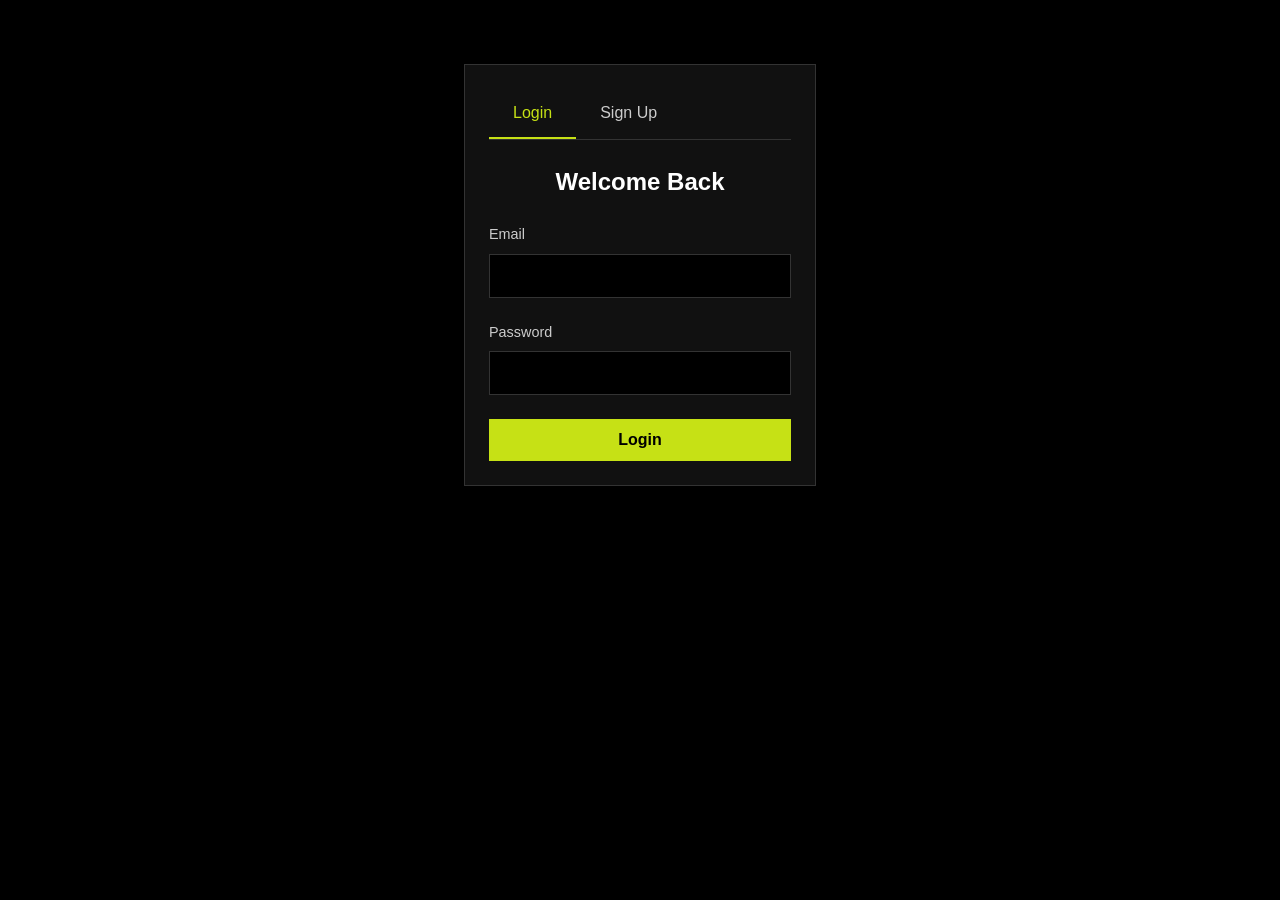
==== frontend/dashboard.html @ c433d8b2 "feat: make UI fully responsive across mobile, tablet, and desktop * Added hamburger menu on mobile s" ====
<!DOCTYPE html>
<html lang="en">
<head>
    <meta charset="UTF-8">
    <meta name="viewport" content="width=device-width, initial-scale=1.0">
    <title>Dashboard - Fluffy Spork</title>
    <link rel="stylesheet" href="css/style.css">
</head>
<body>
    <nav class="navbar">
        <div class="container">
            <div class="navbar-brand">Fluffy Spork</div>
            <button class="mobile-menu-btn" aria-label="Toggle menu">
                <span></span>
                <span></span>
                <span></span>
            </button>
            <ul class="navbar-nav">
                <li><a href="dashboard.html" class="nav-link active">Dashboard</a></li>
                <li><a href="services.html" class="nav-link">Services</a></li>
                <li><a href="new-service.html" class="nav-link">New Service</a></li>
                <li><a href="profile.html" class="nav-link">Profile</a></li>
                <li><a href="#" id="logout-btn" class="nav-link">Logout</a></li>
            </ul>
        </div>
    </nav>

    <main class="main-content container">
        <div class="flex justify-between align-center mb-3">
            <h1>Dashboard</h1>
            <a href="new-service.html" class="btn btn-primary">Add New Service</a>
        </div>

        <div id="dashboard-alert" class="alert"></div>

        <div class="dashboard-grid mb-3">
            <div class="card">
                <h3>Total Services</h3>
                <h1 id="stat-total" class="mt-1">...</h1>
            </div>
            <div class="card">
                <h3>Success Rate (24h)</h3>
                <h1 id="stat-success" class="mt-1">...</h1>
            </div>
            <div class="card">
                <h3>Active Services</h3>
                <h1 id="stat-active" class="mt-1">...</h1>
            </div>
        </div>

        <div class="card">
            <div class="card-header">
                <h2>Recent History</h2>
                <button class="btn btn-sm btn-outline" id="refresh-history">Refresh</button>
            </div>
            <div class="table-responsive">
                <table>
                    <thead>
                        <tr>
                            <th data-label="Time">Time</th>
                            <th data-label="Service">Service</th>
                            <th data-label="Status">Status</th>
                            <th data-label="Duration">Duration</th>
                        </tr>
                    </thead>
                    <tbody id="history-table-body">
                        <tr>
                            <td colspan="4" class="text-center">Loading history...</td>
                        </tr>
                    </tbody>
                </table>
            </div>
        </div>
    </main>

    <script src="js/auth.js"></script>
    <script src="js/api.js"></script>
    <script src="js/app.js"></script>
    <script>
        document.addEventListener('DOMContentLoaded', async () => {
            Auth.requireAuth();

            const loadDashboard = async () => {
                try {
                    // Fetch services
                    const services = await ApiClient.get('/services');
                    document.getElementById('stat-total').textContent = services.length;
                    const activeCount = services.filter(s => s.active).length;
                    document.getElementById('stat-active').textContent = activeCount;

                    // Fetch history
                    const history = await ApiClient.get('/history?limit=10');
                    const tbody = document.getElementById('history-table-body');

                    if (history.length === 0) {
                        tbody.innerHTML = '<tr><td colspan="4" class="text-center text-muted">No history available yet.</td></tr>';
                        document.getElementById('stat-success').textContent = 'N/A';
                    } else {
                        tbody.innerHTML = history.map(h => {
                            const statusBadge = h.status === 'success'
                                ? '<span class="badge badge-success">Success</span>'
                                : '<span class="badge badge-error">Failed</span>';

                            // Find service name
                            const service = services.find(s => s.id === h.service_id);
                            const serviceName = service ? service.name : `Service #${h.service_id}`;

                            return `
                                <tr>
                                    <td data-label="Time">${App.formatDate(h.timestamp)}</td>
                                    <td data-label="Service">${App.escapeHtml(serviceName)}</td>
                                    <td data-label="Status">${statusBadge}</td>
                                    <td data-label="Duration">${h.duration_ms ? h.duration_ms + ' ms' : '-'}</td>
                                </tr>
                            `;
                        }).join('');

                        // Calculate basic success rate from recent history
                        const successful = history.filter(h => h.status === 'success').length;
                        const rate = Math.round((successful / history.length) * 100);
                        document.getElementById('stat-success').textContent = `${rate}%`;
                    }
                } catch (error) {
                    App.showAlert('dashboard-alert', 'Failed to load dashboard data: ' + error.message, 'error');
                }
            };

            await loadDashboard();

            document.getElementById('refresh-history').addEventListener('click', async (e) => {
                const btn = e.target;
                btn.disabled = true;
                btn.textContent = 'Refreshing...';
                await loadDashboard();
                btn.textContent = 'Refresh';
                btn.disabled = false;
            });
        });
    </script>
</body>
</html>
---- frontend/css/style.css ----
:root {
  --bg-dark: #000000;
  --bg-card: #111111;
  --bg-hover: #222222;
  --text-main: #ffffff;
  --text-muted: #cccccc;
  --primary: #C6E115;
  --primary-hover: #b3cc13;
  --danger: #cf6679;
  --danger-hover: #ff4d6d;
  --success: #C6E115;
  --success-hover: #b3cc13;
  --border: #333333;
  --radius: 0px;
  --font-family: -apple-system, BlinkMacSystemFont, "Segoe UI", Roboto, Helvetica, Arial, sans-serif;
  --transition: 0.2s ease-in-out;
}

* {
  box-sizing: border-box;
  margin: 0;
  padding: 0;
}

body {
  font-family: var(--font-family);
  background-color: var(--bg-dark);
  color: var(--text-main);
  line-height: 1.5;
  min-height: 100vh;
  display: flex;
  flex-direction: column;
}

a {
  color: var(--primary);
  text-decoration: none;
  transition: color var(--transition);
}

a:hover {
  color: var(--primary-hover);
}

h1, h2, h3, h4, h5, h6 {
  margin-bottom: 1rem;
  font-weight: 600;
}

/* Layout */
.container {
  width: 100%;
  max-width: 1000px;
  margin: 0 auto;
  padding: 0 1.5rem;
}

.main-content {
  flex: 1;
  padding: 2rem 0;
}

/* Navbar */
.navbar {
  background-color: var(--bg-card);
  border-bottom: 1px solid var(--border);
  padding: 1rem 0;
}

.navbar .container {
  display: flex;
  justify-content: space-between;
  align-items: center;
}

.navbar-brand {
  font-size: 1.25rem;
  font-weight: bold;
  color: var(--text-main);
}

.navbar-nav {
  display: flex;
  gap: 1.5rem;
  list-style: none;
  align-items: center;
}

.nav-link {
  color: var(--text-muted);
  font-weight: 500;
}

.nav-link:hover, .nav-link.active {
  color: var(--text-main);
}

/* Cards */
.card {
  background-color: var(--bg-card);
  border: 1px solid var(--border);
  border-radius: var(--radius);
  padding: 1.5rem;
  margin-bottom: 1.5rem;
  box-shadow: 0 4px 6px rgba(0,0,0,0.1);
}

.card-header {
  display: flex;
  justify-content: space-between;
  align-items: center;
  margin-bottom: 1rem;
  border-bottom: 1px solid var(--border);
  padding-bottom: 0.5rem;
}

.card-header h2, .card-header h3 {
  margin-bottom: 0;
}

/* Forms */
.form-group {
  margin-bottom: 1.5rem;
}

.form-group label {
  display: block;
  margin-bottom: 0.5rem;
  color: var(--text-muted);
  font-size: 0.9rem;
}

.form-control {
  width: 100%;
  padding: 0.75rem 1rem;
  background-color: var(--bg-dark);
  border: 1px solid var(--border);
  border-radius: var(--radius);
  color: var(--text-main);
  font-family: var(--font-family);
  font-size: 1rem;
  transition: border-color var(--transition);
}

.form-control:focus {
  outline: none;
  border-color: var(--primary);
}

select.form-control {
  appearance: none;
  background-image: url("data:image/svg+xml;charset=US-ASCII,%3Csvg%20xmlns%3D%22http%3A%2F%2Fwww.w3.org%2F2000%2Fsvg%22%20width%3D%22292.4%22%20height%3D%22292.4%22%3E%3Cpath%20fill%3D%22%23a0a0a0%22%20d%3D%22M287%2069.4a17.6%2017.6%200%200%200-13-5.4H18.4c-5%200-9.3%201.8-12.9%205.4A17.6%2017.6%200%200%200%200%2082.2c0%205%201.8%209.3%205.4%2012.9l128%20127.9c3.6%203.6%207.8%205.4%2012.8%205.4s9.2-1.8%2012.8-5.4L287%2095c3.5-3.5%205.4-7.8%205.4-12.8%200-5-1.9-9.2-5.4-12.8z%22%2F%3E%3C%2Fsvg%3E");
  background-repeat: no-repeat;
  background-position: right 1rem top 50%;
  background-size: 0.65rem auto;
}

/* Buttons */
.btn {
  display: inline-flex;
  align-items: center;
  justify-content: center;
  padding: 0.75rem 1.5rem;
  border: none;
  border-radius: var(--radius);
  font-family: var(--font-family);
  font-size: 1rem;
  font-weight: 600;
  cursor: pointer;
  transition: all var(--transition);
  text-align: center;
}

.btn:disabled {
  opacity: 0.6;
  cursor: not-allowed;
}

.btn-primary {
  background-color: var(--primary);
  color: #000000;
}

.btn-primary:hover:not(:disabled) {
  background-color: var(--primary-hover);
}

.btn-danger {
  background-color: var(--danger);
  color: var(--bg-dark);
}

.btn-danger:hover:not(:disabled) {
  background-color: var(--danger-hover);
}

.btn-outline {
  background-color: transparent;
  border: 1px solid var(--border);
  color: var(--text-main);
}

.btn-outline:hover:not(:disabled) {
  border-color: var(--text-muted);
  background-color: var(--bg-hover);
}

.btn-sm {
  padding: 0.4rem 0.8rem;
  font-size: 0.875rem;
}

/* Alerts */
.alert {
  padding: 1rem;
  border-radius: var(--radius);
  margin-bottom: 1.5rem;
  display: none;
}

.alert.show {
  display: block;
}

.alert-error {
  background-color: rgba(207, 102, 121, 0.1);
  border: 1px solid var(--danger);
  color: var(--danger);
}

.alert-success {
  background-color: rgba(3, 218, 198, 0.1);
  border: 1px solid var(--success);
  color: var(--success);
}

/* Utilities */
.text-center { text-align: center; }
.text-muted { color: var(--text-muted); }
.mt-1 { margin-top: 0.5rem; }
.mt-2 { margin-top: 1rem; }
.mt-3 { margin-top: 1.5rem; }
.mb-1 { margin-bottom: 0.5rem; }
.mb-2 { margin-bottom: 1rem; }
.mb-3 { margin-bottom: 1.5rem; }
.flex { display: flex; }
.justify-between { justify-content: space-between; }
.align-center { align-items: center; }
.gap-1 { gap: 0.5rem; }
.gap-2 { gap: 1rem; }

/* Dashboard Grids */
.dashboard-grid {
  display: grid;
  grid-template-columns: repeat(auto-fit, minmax(300px, 1fr));
  gap: 1.5rem;
}

/* Tables */
.table-responsive {
  overflow-x: auto;
}

table {
  width: 100%;
  border-collapse: collapse;
}

th, td {
  padding: 1rem;
  text-align: left;
  border-bottom: 1px solid var(--border);
}

th {
  color: var(--text-muted);
  font-weight: 500;
  font-size: 0.9rem;
  text-transform: uppercase;
}

tr:last-child td {
  border-bottom: none;
}

/* Badges */
.badge {
  padding: 0.25rem 0.5rem;
  border-radius: 4px;
  font-size: 0.75rem;
  font-weight: bold;
  text-transform: uppercase;
}
.badge-success {
  background-color: rgba(3, 218, 198, 0.1);
  color: var(--success);
}
.badge-error {
  background-color: rgba(207, 102, 121, 0.1);
  color: var(--danger);
}
.badge-warning {
  background-color: rgba(255, 183, 77, 0.1);
  color: #ffb74d;
}
.badge-muted {
  background-color: rgba(160, 160, 160, 0.1);
  color: var(--text-muted);
}

/* Loading Spinner */
.spinner {
  display: inline-block;
  width: 1rem;
  height: 1rem;
  border: 2px solid rgba(255, 255, 255, 0.3);
  border-radius: 50%;
  border-top-color: #fff;
  animation: spin 1s ease-in-out infinite;
  margin-right: 0.5rem;
}

@keyframes spin {
  to { transform: rotate(360deg); }
}

/* Login/Signup Container */
.auth-container {
  max-width: 400px;
  margin: 4rem auto;
}

/* Tabs */
.tabs {
  display: flex;
  border-bottom: 1px solid var(--border);
  margin-bottom: 1.5rem;
}

.tab {
  padding: 0.75rem 1.5rem;
  cursor: pointer;
  color: var(--text-muted);
  border-bottom: 2px solid transparent;
}

.tab.active {
  color: var(--primary);
  border-bottom-color: var(--primary);
}

.tab-content {
  display: none;
}

.tab-content.active {
  display: block;
}

/* Code block */
pre {
  background-color: var(--bg-dark);
  padding: 1rem;
  border-radius: var(--radius);
  overflow-x: auto;
  font-family: monospace;
  font-size: 0.9rem;
  border: 1px solid var(--border);
}

/* Responsive Additions */
.mobile-menu-btn {
  display: none;
  background: none;
  border: none;
  cursor: pointer;
  padding: 0.5rem;
  z-index: 100;
}

.mobile-menu-btn span {
  display: block;
  width: 25px;
  height: 2px;
  background-color: var(--text-main);
  margin-bottom: 5px;
  transition: all 0.3s ease;
}

.mobile-menu-btn span:last-child {
  margin-bottom: 0;
}

.mobile-menu-btn.active span:nth-child(1) {
  transform: translateY(7px) rotate(45deg);
}

.mobile-menu-btn.active span:nth-child(2) {
  opacity: 0;
}

.mobile-menu-btn.active span:nth-child(3) {
  transform: translateY(-7px) rotate(-45deg);
}

@media (max-width: 768px) {
  .navbar .container {
    flex-wrap: wrap;
  }

  .mobile-menu-btn {
    display: block;
  }

  .navbar-nav {
    display: none;
    width: 100%;
    flex-direction: column;
    gap: 0;
    margin-top: 1rem;
    padding-top: 1rem;
    border-top: 1px solid var(--border);
  }

  .navbar-nav.show {
    display: flex;
  }

  .navbar-nav li {
    width: 100%;
  }

  .navbar-nav .nav-link {
    display: block;
    padding: 0.75rem 0;
    width: 100%;
  }

  .flex.justify-between {
    flex-direction: column;
    align-items: flex-start;
    gap: 1rem;
  }

  .flex.justify-between.align-center {
    align-items: flex-start;
  }

  .flex.justify-between .btn {
      width: 100%;
  }

  /* Make sure buttons are large enough on mobile */
  .btn {
    min-height: 44px;
    width: 100%;
    margin-bottom: 0.5rem;
  }

  .btn-sm {
    min-height: 36px;
    width: auto;
    margin-bottom: 0;
  }

  .flex.gap-2 {
    flex-direction: column;
  }

  /* Better auth container spacing on mobile */
  .auth-container {
    margin: 2rem auto;
    padding: 0 1rem;
  }

  /* Tables to cards for smaller screens */
  .table-responsive table,
  .table-responsive thead,
  .table-responsive tbody,
  .table-responsive th,
  .table-responsive td,
  .table-responsive tr {
    display: block;
  }

  .table-responsive thead tr {
    position: absolute;
    top: -9999px;
    left: -9999px;
  }

  .table-responsive tr {
    border: 1px solid var(--border);
    margin-bottom: 1rem;
    padding: 0.5rem;
  }

  .table-responsive td {
    border: none;
    border-bottom: 1px solid var(--bg-hover);
    position: relative;
    padding-left: 50%;
    text-align: right;
    min-height: 40px;
  }

  .table-responsive td:last-child {
    border-bottom: none;
  }

  .table-responsive td::before {
    content: attr(data-label);
    position: absolute;
    left: 1rem;
    width: 45%;
    padding-right: 10px;
    white-space: nowrap;
    text-align: left;
    font-weight: bold;
    color: var(--text-muted);
  }

  /* specifically for services table actions */
  .table-responsive td .flex {
      justify-content: flex-end;
      flex-wrap: wrap;
  }
  .table-responsive td .btn {
      width: auto;
      flex: 1;
      min-width: fit-content;
  }
}
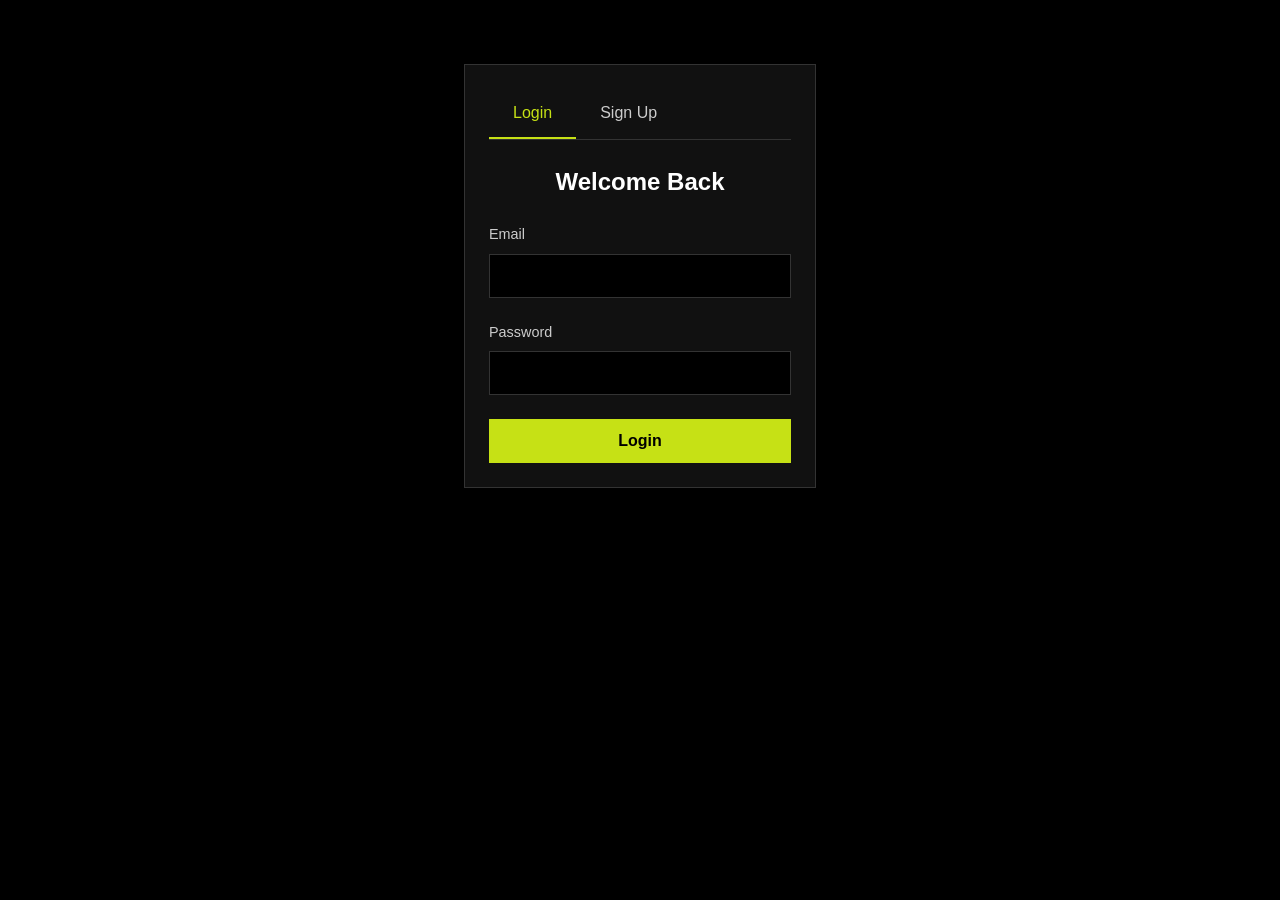
==== commit 441c6b11: "feat(frontend): make UI fully responsive - Added mobile hamburger navigation toggle for all internal" ====
--- a/frontend/dashboard.html
+++ b/frontend/dashboard.html
@@ -10,12 +10,12 @@
     <nav class="navbar">
         <div class="container">
             <div class="navbar-brand">Fluffy Spork</div>
-            <button class="mobile-menu-btn" aria-label="Toggle menu">
-                <span></span>
-                <span></span>
-                <span></span>
+            <button class="navbar-toggler" id="navbar-toggler" aria-label="Toggle navigation">
+                <span class="toggler-icon"></span>
+                <span class="toggler-icon"></span>
+                <span class="toggler-icon"></span>
             </button>
-            <ul class="navbar-nav">
+            <ul class="navbar-nav" id="navbar-nav">
                 <li><a href="dashboard.html" class="nav-link active">Dashboard</a></li>
                 <li><a href="services.html" class="nav-link">Services</a></li>
                 <li><a href="new-service.html" class="nav-link">New Service</a></li>
@@ -57,10 +57,10 @@
                 <table>
                     <thead>
                         <tr>
-                            <th data-label="Time">Time</th>
-                            <th data-label="Service">Service</th>
-                            <th data-label="Status">Status</th>
-                            <th data-label="Duration">Duration</th>
+                            <th>Time</th>
+                            <th>Service</th>
+                            <th>Status</th>
+                            <th>Duration</th>
                         </tr>
                     </thead>
                     <tbody id="history-table-body">
@@ -107,10 +107,10 @@
 
                             return `
                                 <tr>
-                                    <td data-label="Time">${App.formatDate(h.timestamp)}</td>
-                                    <td data-label="Service">${App.escapeHtml(serviceName)}</td>
-                                    <td data-label="Status">${statusBadge}</td>
-                                    <td data-label="Duration">${h.duration_ms ? h.duration_ms + ' ms' : '-'}</td>
+                                    <td>${App.formatDate(h.timestamp)}</td>
+                                    <td>${App.escapeHtml(serviceName)}</td>
+                                    <td>${statusBadge}</td>
+                                    <td>${h.duration_ms ? h.duration_ms + ' ms' : '-'}</td>
                                 </tr>
                             `;
                         }).join('');
--- a/frontend/css/style.css
+++ b/frontend/css/style.css
@@ -30,6 +30,14 @@
   min-height: 100vh;
   display: flex;
   flex-direction: column;
+  -webkit-font-smoothing: antialiased;
+  -moz-osx-font-smoothing: grayscale;
+}
+
+@media (max-width: 480px) {
+  body {
+    font-size: 14px; /* Slightly smaller base font for mobile to fit more content */
+  }
 }
 
 a {
@@ -55,9 +63,21 @@
   padding: 0 1.5rem;
 }
 
+@media (max-width: 480px) {
+  .container {
+    padding: 0 1rem;
+  }
+}
+
 .main-content {
   flex: 1;
   padding: 2rem 0;
+}
+
+@media (max-width: 480px) {
+  .main-content {
+    padding: 1rem 0;
+  }
 }
 
 /* Navbar */
@@ -71,12 +91,30 @@
   display: flex;
   justify-content: space-between;
   align-items: center;
+  flex-wrap: wrap;
 }
 
 .navbar-brand {
   font-size: 1.25rem;
   font-weight: bold;
   color: var(--text-main);
+}
+
+.navbar-toggler {
+  display: none;
+  background: none;
+  border: none;
+  cursor: pointer;
+  padding: 0.5rem;
+}
+
+.toggler-icon {
+  display: block;
+  width: 25px;
+  height: 3px;
+  background-color: var(--text-main);
+  margin: 5px 0;
+  transition: var(--transition);
 }
 
 .navbar-nav {
@@ -84,6 +122,25 @@
   gap: 1.5rem;
   list-style: none;
   align-items: center;
+}
+
+@media (max-width: 768px) {
+  .navbar-toggler {
+    display: block;
+  }
+
+  .navbar-nav {
+    display: none;
+    flex-direction: column;
+    width: 100%;
+    gap: 1rem;
+    padding-top: 1rem;
+    align-items: flex-start;
+  }
+
+  .navbar-nav.show {
+    display: flex;
+  }
 }
 
 .nav-link {
@@ -105,6 +162,12 @@
   box-shadow: 0 4px 6px rgba(0,0,0,0.1);
 }
 
+@media (max-width: 480px) {
+  .card {
+    padding: 1rem;
+  }
+}
+
 .card-header {
   display: flex;
   justify-content: space-between;
@@ -114,6 +177,14 @@
   padding-bottom: 0.5rem;
 }
 
+@media (max-width: 480px) {
+  .card-header {
+    flex-direction: column;
+    align-items: flex-start;
+    gap: 0.5rem;
+  }
+}
+
 .card-header h2, .card-header h3 {
   margin-bottom: 0;
 }
@@ -133,6 +204,7 @@
 .form-control {
   width: 100%;
   padding: 0.75rem 1rem;
+  min-height: 44px;
   background-color: var(--bg-dark);
   border: 1px solid var(--border);
   border-radius: var(--radius);
@@ -161,6 +233,7 @@
   align-items: center;
   justify-content: center;
   padding: 0.75rem 1.5rem;
+  min-height: 44px;
   border: none;
   border-radius: var(--radius);
   font-family: var(--font-family);
@@ -169,6 +242,12 @@
   cursor: pointer;
   transition: all var(--transition);
   text-align: center;
+}
+
+@media (max-width: 480px) {
+  .btn {
+    width: 100%;
+  }
 }
 
 .btn:disabled {
@@ -249,6 +328,14 @@
 .gap-1 { gap: 0.5rem; }
 .gap-2 { gap: 1rem; }
 
+@media (max-width: 480px) {
+  .flex.justify-between {
+    flex-direction: column;
+    align-items: flex-start;
+    gap: 1rem;
+  }
+}
+
 /* Dashboard Grids */
 .dashboard-grid {
   display: grid;
@@ -256,14 +343,22 @@
   gap: 1.5rem;
 }
 
+@media (max-width: 480px) {
+  .dashboard-grid {
+    grid-template-columns: 1fr;
+  }
+}
+
 /* Tables */
 .table-responsive {
   overflow-x: auto;
+  -webkit-overflow-scrolling: touch;
 }
 
 table {
   width: 100%;
   border-collapse: collapse;
+  min-width: 600px; /* Ensure table doesn't squish too much, forces horizontal scroll */
 }
 
 th, td {
@@ -330,6 +425,12 @@
   margin: 4rem auto;
 }
 
+@media (max-width: 480px) {
+  .auth-container {
+    margin: 2rem auto;
+  }
+}
+
 /* Tabs */
 .tabs {
   display: flex;
@@ -367,167 +468,3 @@
   font-size: 0.9rem;
   border: 1px solid var(--border);
 }
-
-/* Responsive Additions */
-.mobile-menu-btn {
-  display: none;
-  background: none;
-  border: none;
-  cursor: pointer;
-  padding: 0.5rem;
-  z-index: 100;
-}
-
-.mobile-menu-btn span {
-  display: block;
-  width: 25px;
-  height: 2px;
-  background-color: var(--text-main);
-  margin-bottom: 5px;
-  transition: all 0.3s ease;
-}
-
-.mobile-menu-btn span:last-child {
-  margin-bottom: 0;
-}
-
-.mobile-menu-btn.active span:nth-child(1) {
-  transform: translateY(7px) rotate(45deg);
-}
-
-.mobile-menu-btn.active span:nth-child(2) {
-  opacity: 0;
-}
-
-.mobile-menu-btn.active span:nth-child(3) {
-  transform: translateY(-7px) rotate(-45deg);
-}
-
-@media (max-width: 768px) {
-  .navbar .container {
-    flex-wrap: wrap;
-  }
-
-  .mobile-menu-btn {
-    display: block;
-  }
-
-  .navbar-nav {
-    display: none;
-    width: 100%;
-    flex-direction: column;
-    gap: 0;
-    margin-top: 1rem;
-    padding-top: 1rem;
-    border-top: 1px solid var(--border);
-  }
-
-  .navbar-nav.show {
-    display: flex;
-  }
-
-  .navbar-nav li {
-    width: 100%;
-  }
-
-  .navbar-nav .nav-link {
-    display: block;
-    padding: 0.75rem 0;
-    width: 100%;
-  }
-
-  .flex.justify-between {
-    flex-direction: column;
-    align-items: flex-start;
-    gap: 1rem;
-  }
-
-  .flex.justify-between.align-center {
-    align-items: flex-start;
-  }
-
-  .flex.justify-between .btn {
-      width: 100%;
-  }
-
-  /* Make sure buttons are large enough on mobile */
-  .btn {
-    min-height: 44px;
-    width: 100%;
-    margin-bottom: 0.5rem;
-  }
-
-  .btn-sm {
-    min-height: 36px;
-    width: auto;
-    margin-bottom: 0;
-  }
-
-  .flex.gap-2 {
-    flex-direction: column;
-  }
-
-  /* Better auth container spacing on mobile */
-  .auth-container {
-    margin: 2rem auto;
-    padding: 0 1rem;
-  }
-
-  /* Tables to cards for smaller screens */
-  .table-responsive table,
-  .table-responsive thead,
-  .table-responsive tbody,
-  .table-responsive th,
-  .table-responsive td,
-  .table-responsive tr {
-    display: block;
-  }
-
-  .table-responsive thead tr {
-    position: absolute;
-    top: -9999px;
-    left: -9999px;
-  }
-
-  .table-responsive tr {
-    border: 1px solid var(--border);
-    margin-bottom: 1rem;
-    padding: 0.5rem;
-  }
-
-  .table-responsive td {
-    border: none;
-    border-bottom: 1px solid var(--bg-hover);
-    position: relative;
-    padding-left: 50%;
-    text-align: right;
-    min-height: 40px;
-  }
-
-  .table-responsive td:last-child {
-    border-bottom: none;
-  }
-
-  .table-responsive td::before {
-    content: attr(data-label);
-    position: absolute;
-    left: 1rem;
-    width: 45%;
-    padding-right: 10px;
-    white-space: nowrap;
-    text-align: left;
-    font-weight: bold;
-    color: var(--text-muted);
-  }
-
-  /* specifically for services table actions */
-  .table-responsive td .flex {
-      justify-content: flex-end;
-      flex-wrap: wrap;
-  }
-  .table-responsive td .btn {
-      width: auto;
-      flex: 1;
-      min-width: fit-content;
-  }
-}
